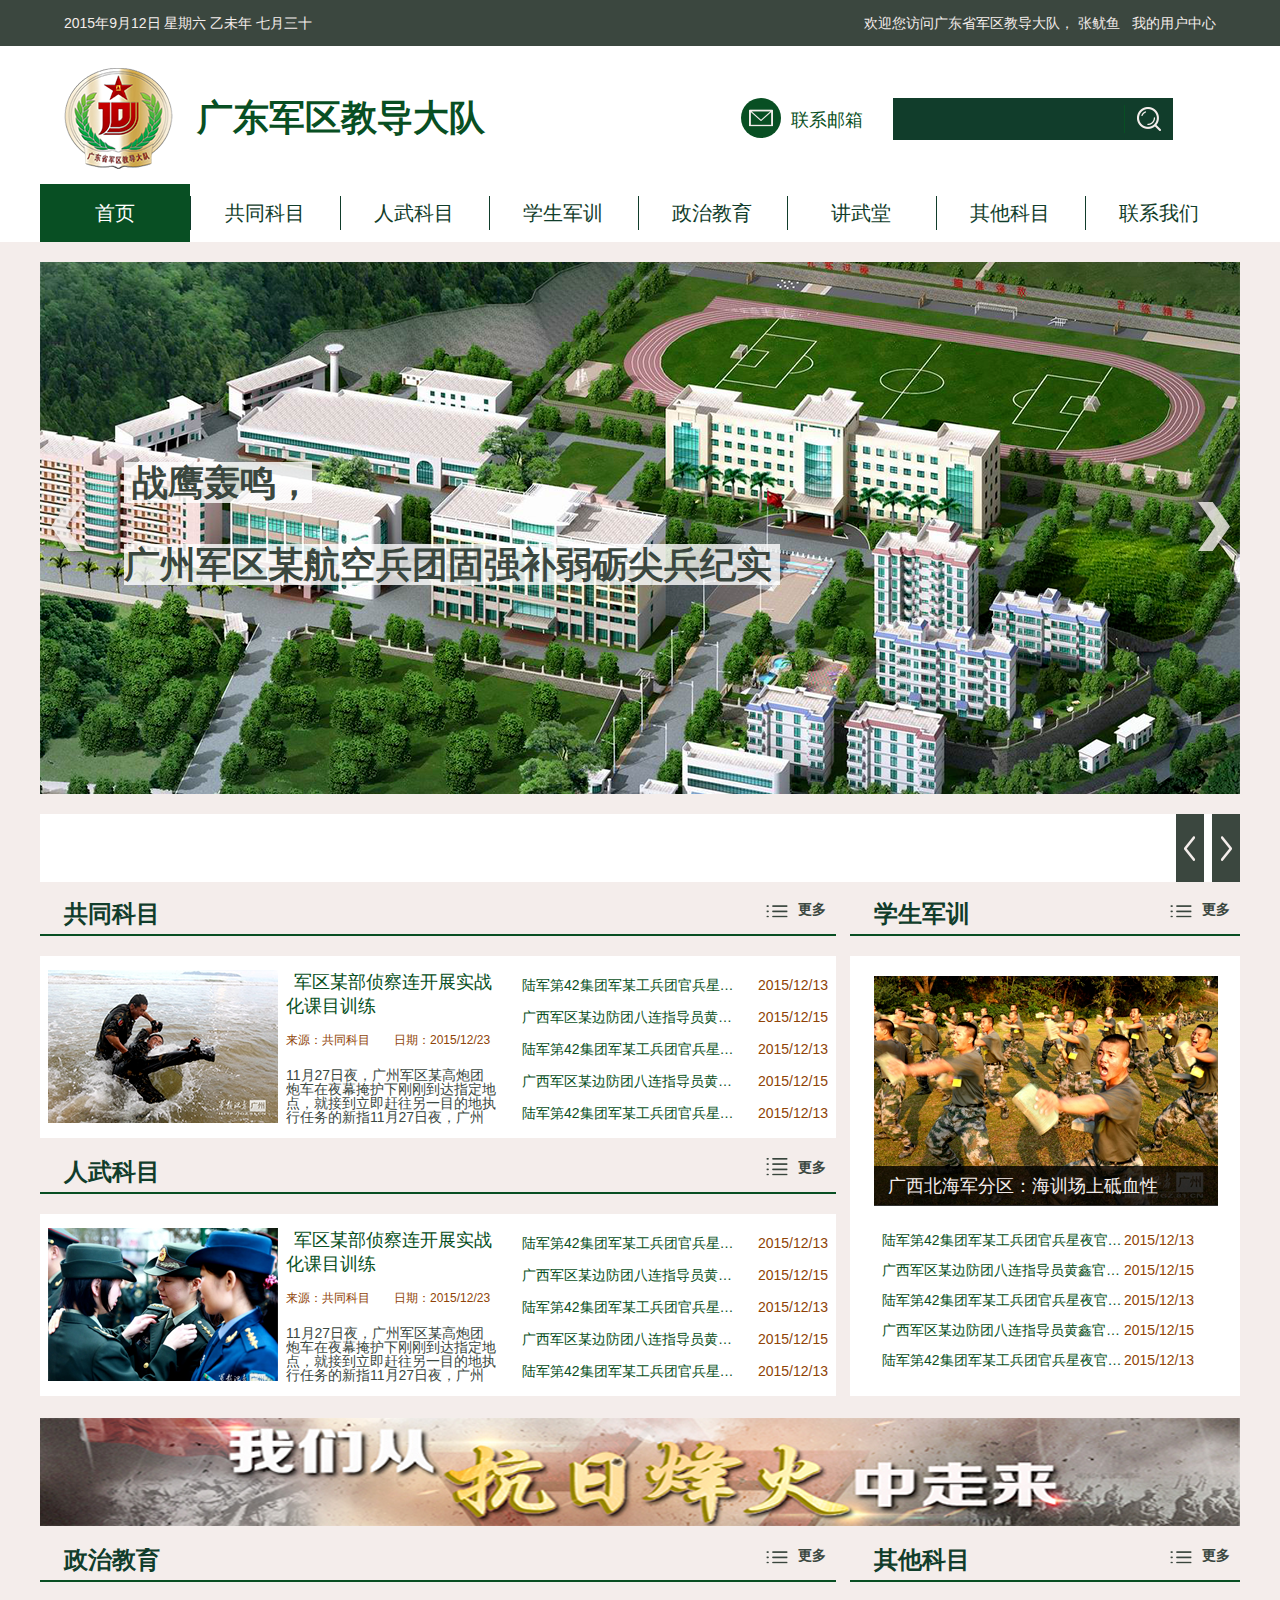
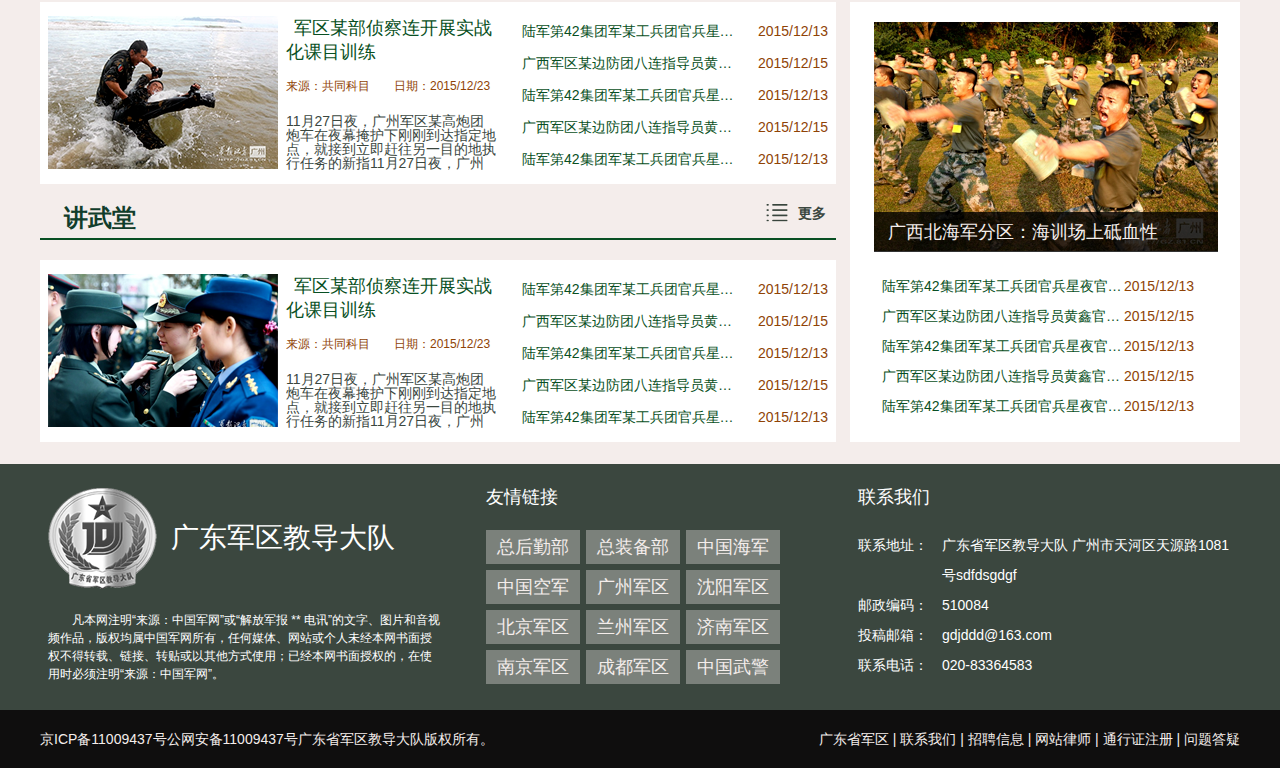
==== index.html @ 154473ea "register页面 unfinished" ====
<!DOCTYPE html>
<html>
<head>
  <meta charset="utf-8">
  <meta http-equiv="X-UA-Compatible" content="IE=edge">
  <title>广东军区教导大队</title>
  <link rel="stylesheet" href="css/css/mian.css">
</head>

<body>
<div class="container">
<div class="header">
  <div class="topnav">
    <div class="mian">
      <div class="ml24 l-left">
        <p>2015年9月12日 星期六 乙未年 七月三十</p>
      </div>
      <div class="mr24 l-right">
        <span>欢迎您访问广东省军区教导大队，</span>
        <span class="mr8">张鱿鱼</span>
        <span><a href="">我的用户中心</a></span>
      </div>
    </div>
  </div>
  <div class="top-head">
    <div class="mian">
      <div class="logo">
        <img class="l-left" src="word/head-logo.png" alt="">
        <span class="l-left">广东军区教导大队</span>
      </div>
      <div class="c-mail l-left"><a href=""><i></i><span>联系邮箱</span></a></div>
      <div class="search l-left">
        <input type="text">
        <a href="">搜索</a>
    </div>
    </div>
  </div>
  <div class="nav">
    <ul class="mian">
      <li class="active"><a href="index.html"><span>首页</span></a></li>
      <li><a href="column.html"><span>共同科目</span></a></li>
      <li><a href="column.html"><span>人武科目</span></a></li>
      <li><a href="column.html"><span>学生军训</span></a></li>
      <li><a href="column.html"><span>政治教育</span></a></li>
      <li><a href="column.html"><span>讲武堂</span></a></li>
      <li><a href="column.html"><span>其他科目</span></a></li>
      <li><a href="column.html"><span style="border: none;">联系我们</span></a></li>
    </ul>
  </div>
</div>
<div class="mian l-float">
  <div class="l-banner-box mt20">
    <div class="section-focus-pic" id="section-focus-pic">
      <div class="pages" data-scro="list">
        <ul>
          <li class="item" style="left:0px;">
            <a href="#" target="_blank">
              <img src="word/banner-lg.png" alt="" width="1200" height="532">
            </a>
            <div class="item-tit">
              <span>战鹰轰鸣，</br>
              广州军区某航空兵团固强补弱砺尖兵纪实</span>
            </div>
          </li>
          <li class="item">
            <a href="#" target="_blank">
              <img src="word/banner-lg.png" alt="" width="1200" height="532">
            </a>
            <div class="item-tit">
              <span>战鹰轰鸣，</br>
              广州军区某航空兵团固强补弱砺尖兵纪实</span>
            </div>
          </li>
          <li class="item">
            <a href="#" target="_blank">
              <img src="word/banner-lg.png" alt="" width="1200" height="532">
            </a>
            <div class="item-tit">
              <span>战鹰轰鸣，</br>
              广州军区某航空兵团固强补弱砺尖兵纪实</span>
            </div>
          </li>
          <li class="item">
            <a href="#" target="_blank">
              <img src="word/banner-lg.png" alt="" width="1200" height="532">
            </a>
            <div class="item-tit">
              <span>战鹰轰鸣，</br>
              广州军区某航空兵团固强补弱砺尖兵纪实</span>
            </div>
          </li>
          <li class="item">
            <a href="#" target="_blank">
              <img src="word/banner-lg.png" alt="" width="1200" height="532">
            </a>
            <div class="item-tit">
              <span>战鹰轰鸣，</br>
              广州军区某航空兵团固强补弱砺尖兵纪实</span>
            </div>
          </li>
        </ul>
      </div>
      <div class="controler" data-scro="controler">
        <b class="down">1</b><b>2</b><b>3</b><b>4</b><b>5</b>
      </div>
      <div class="controler2" data-scro="controler2">
        <a href="javascript:;" class="prev"><i></i></a>
        <a href="javascripr:;" class="next"><i></i></a>
      </div>
    </div>
  </div>
  <div class="mian l-float">
    <div class="l-notice">
      <div class="BreakingNewsController easing" id="breakingnews2">
      <div class="bn-title"></div>
        <ul id="abc">
          <li><a href="info.html">无人机现身消灭巡查盲区 成功抓捕“可疑人员”</a><span>2015-12-23</span></li>
          <li><a href="info.html">无人机现身消灭巡查盲区 成功抓捕“可疑人员”</a><span>2015-12-23</span></li>
          <li><a href="info.html">无人机现身消灭巡查盲区 成功抓捕“可疑人员”</a><span>2015-12-23</span></li>
          <li><a href="info.html">无人机现身消灭巡查盲区 成功抓捕“可疑人员”</a><span>2015-12-23</span></li>
          <li><a href="info.html">无人机现身消灭巡查盲区 成功抓捕“可疑人员”</a><span>2015-12-23</span></li>
          <li><a href="info.html">无人机现身消灭巡查盲区 成功抓捕“可疑人员”</a><span>2015-12-23</span></li>
          <li><a href="info.html">无人机现身消灭巡查盲区 成功抓捕“可疑人员”</a><span>2015-12-23</span></li>
          <li><a href="info.html">无人机现身消灭巡查盲区 成功抓捕“可疑人员”</a><span>2015-12-23</span></li>
          <li><a href="info.html">无人机现身消灭巡查盲区 成功抓捕“可疑人员”</a><span>2015-12-23</span></li>
        </ul>
        <div class="bn-arrows">
          <span class="bn-arrows-left"></span>
          <span class="bn-arrows-right"></span>
        </div>  
      </div>
    </div>
    <div class="l-column">
      <div class="column-li-l">
        <div class="column-tit">
          <span class="list-tit">共同科目</span>
          <a href="" class="btn-more">更多</a>
        </div>
        <div class="l-list-item1">
          <div class="l-item-l">
            <div class="item-pic l-left">
              <img src="word/pic1.png" alt="">
            </div>
            <div class="item-info l-left">
              <div class="info-tit">
                <a href="info.html">军区某部侦察连开展实战化课目训练</a>
              </div>
              <div class="info-source">
                <span class="l-left mr24">来源：共同科目</span>
                <span class="l-right">日期：2015/12/23</span>
              </div>
              <div class="info-detail">
                <p>11月27日夜，广州军区某高炮团炮车在夜幕掩护下刚刚到达指定地点，就接到立即赶往另一目的地执行任务的新指11月27日夜，广州军区某高炮团炮车在夜幕掩护下刚刚到达指定地点，就接到立即赶往另一目的地执行任务的新指…</p>
              </div>
            </div>
          </div>
          <div class="l-item-r">
            <ul>
              <li><a href="info.html">陆军第42集团军某工兵团官兵星夜官兵星夜</a><span>2015/12/13</span></li>
              <li><a href="info.html">广西军区某边防团八连指导员黄鑫官兵星夜</a><span>2015/12/15</span></li>
              <li><a href="info.html">陆军第42集团军某工兵团官兵星夜官兵星夜</a><span>2015/12/13</span></li>
              <li><a href="info.html">广西军区某边防团八连指导员黄鑫官兵星夜</a><span>2015/12/15</span></li>
              <li><a href="info.html">陆军第42集团军某工兵团官兵星夜官兵星夜</a><span>2015/12/13</span></li>
            </ul>
          </div>
        </div>
        <div class="column-tit">
          <span class="list-tit">人武科目</span>
          <a href="" class="btn-more">更多</a>
        </div>
        <div class="l-list-item1">
          <div class="l-item-l">
            <div class="item-pic l-left">
              <img src="word/pic2.png" alt="">
            </div>
            <div class="item-info l-left">
              <div class="info-tit">
                <a href="info.html">军区某部侦察连开展实战化课目训练</a>
              </div>
              <div class="info-source">
                <span class="l-left mr24">来源：共同科目</span>
                <span class="l-right">日期：2015/12/23</span>
              </div>
              <div class="info-detail">
                <p>11月27日夜，广州军区某高炮团炮车在夜幕掩护下刚刚到达指定地点，就接到立即赶往另一目的地执行任务的新指11月27日夜，广州军区某高炮团炮车在夜幕掩护下刚刚到达指定地点，就接到立即赶往另一目的地执行任务的新指…</p>
              </div>
            </div>
          </div>
          <div class="l-item-r">
            <ul>
              <li><a href="info.html">陆军第42集团军某工兵团官兵星夜官兵星夜</a><span>2015/12/13</span></li>
              <li><a href="info.html">广西军区某边防团八连指导员黄鑫官兵星夜</a><span>2015/12/15</span></li>
              <li><a href="info.html">陆军第42集团军某工兵团官兵星夜官兵星夜</a><span>2015/12/13</span></li>
              <li><a href="info.html">广西军区某边防团八连指导员黄鑫官兵星夜</a><span>2015/12/15</span></li>
              <li><a href="info.html">陆军第42集团军某工兵团官兵星夜官兵星夜</a><span>2015/12/13</span></li>
            </ul>
          </div>
        </div>
      </div>
      <div class="column-li-r">
        <div class="column-tit">
          <span class="list-tit">学生军训</span>
          <a href="" class="btn-more">更多</a>
        </div>
        <div class="l-list-item2">
          <div class="item-pic2">
            <img src="word/pic4.png" alt="">
          </div>
          <div class="item-lay-tit">
            <a href="info.html">广西北海军分区：海训场上砥血性</a>
          </div>
          <div class="l-item-b">
            <ul>
              <li><a href="info.html">陆军第42集团军某工兵团官兵星夜官兵星夜</a><span>2015/12/13</span></li>
              <li><a href="info.html">广西军区某边防团八连指导员黄鑫官兵星夜</a><span>2015/12/15</span></li>
              <li><a href="info.html">陆军第42集团军某工兵团官兵星夜官兵星夜</a><span>2015/12/13</span></li>
              <li><a href="info.html">广西军区某边防团八连指导员黄鑫官兵星夜</a><span>2015/12/15</span></li>
              <li><a href="info.html">陆军第42集团军某工兵团官兵星夜官兵星夜</a><span>2015/12/13</span></li>
            </ul>
          </div>
        </div>
      </div>
    </div>
    <div class="l-banner-md">
      <img src="word/banner-md.png" alt="">
    </div>
    <div class="l-column">
      <div class="column-li-l">
        <div class="column-tit">
          <span class="list-tit">政治教育</span>
          <a href="" class="btn-more">更多</a>
        </div>
        <div class="l-list-item1">
          <div class="l-item-l">
            <div class="item-pic l-left">
              <img src="word/pic1.png" alt="">
            </div>
            <div class="item-info l-left">
              <div class="info-tit">
                <a href="info.html">军区某部侦察连开展实战化课目训练</a>
              </div>
              <div class="info-source">
                <span class="l-left mr24">来源：共同科目</span>
                <span class="l-right">日期：2015/12/23</span>
              </div>
              <div class="info-detail">
                <p>11月27日夜，广州军区某高炮团炮车在夜幕掩护下刚刚到达指定地点，就接到立即赶往另一目的地执行任务的新指11月27日夜，广州军区某高炮团炮车在夜幕掩护下刚刚到达指定地点，就接到立即赶往另一目的地执行任务的新指…</p>
              </div>
            </div>
          </div>
          <div class="l-item-r">
            <ul>
              <li><a href="info.html">陆军第42集团军某工兵团官兵星夜官兵星夜</a><span>2015/12/13</span></li>
              <li><a href="info.html">广西军区某边防团八连指导员黄鑫官兵星夜</a><span>2015/12/15</span></li>
              <li><a href="info.html">陆军第42集团军某工兵团官兵星夜官兵星夜</a><span>2015/12/13</span></li>
              <li><a href="info.html">广西军区某边防团八连指导员黄鑫官兵星夜</a><span>2015/12/15</span></li>
              <li><a href="info.html">陆军第42集团军某工兵团官兵星夜官兵星夜</a><span>2015/12/13</span></li>
            </ul>
          </div>
        </div>
        <div class="column-tit">
          <span class="list-tit">讲武堂</span>
          <a href="" class="btn-more">更多</a>
        </div>
        <div class="l-list-item1">
          <div class="l-item-l">
            <div class="item-pic l-left">
              <img src="word/pic2.png" alt="">
            </div>
            <div class="item-info l-left">
              <div class="info-tit">
                <a href="info.html">军区某部侦察连开展实战化课目训练</a>
              </div>
              <div class="info-source">
                <span class="l-left mr24">来源：共同科目</span>
                <span class="l-right">日期：2015/12/23</span>
              </div>
              <div class="info-detail">
                <p>11月27日夜，广州军区某高炮团炮车在夜幕掩护下刚刚到达指定地点，就接到立即赶往另一目的地执行任务的新指11月27日夜，广州军区某高炮团炮车在夜幕掩护下刚刚到达指定地点，就接到立即赶往另一目的地执行任务的新指…</p>
              </div>
            </div>
          </div>
          <div class="l-item-r">
            <ul>
              <li><a href="info.html">陆军第42集团军某工兵团官兵星夜官兵星夜</a><span>2015/12/13</span></li>
              <li><a href="info.html">广西军区某边防团八连指导员黄鑫官兵星夜</a><span>2015/12/15</span></li>
              <li><a href="info.html">陆军第42集团军某工兵团官兵星夜官兵星夜</a><span>2015/12/13</span></li>
              <li><a href="info.html">广西军区某边防团八连指导员黄鑫官兵星夜</a><span>2015/12/15</span></li>
              <li><a href="info.html">陆军第42集团军某工兵团官兵星夜官兵星夜</a><span>2015/12/13</span></li>
            </ul>
          </div>
        </div>
      </div>
      <div class="column-li-r">
        <div class="column-tit">
          <span class="list-tit">其他科目</span>
          <a href="" class="btn-more">更多</a>
        </div>
        <div class="l-list-item2">
          <div class="item-pic2">
            <img src="word/pic4.png" alt="">
          </div>
          <div class="item-lay-tit">
            <a href="info.html">广西北海军分区：海训场上砥血性</a>
          </div>
          <div class="l-item-b">
            <ul>
              <li><a href="info.html">陆军第42集团军某工兵团官兵星夜官兵星夜</a><span>2015/12/13</span></li>
              <li><a href="info.html">广西军区某边防团八连指导员黄鑫官兵星夜</a><span>2015/12/15</span></li>
              <li><a href="info.html">陆军第42集团军某工兵团官兵星夜官兵星夜</a><span>2015/12/13</span></li>
              <li><a href="info.html">广西军区某边防团八连指导员黄鑫官兵星夜</a><span>2015/12/15</span></li>
              <li><a href="info.html">陆军第42集团军某工兵团官兵星夜官兵星夜</a><span>2015/12/13</span></li>
            </ul>
          </div>
        </div>
      </div>
    </div>
  </div>
</div>
<div class="footer">
  <div class="mian l-float footer-section">
    <div class="intro l-left">
      <div class="footer-logo">
        <img class="l-left" src="word/bottom-logo.png" alt="">
        <span class="l-left">广东军区教导大队</span>
      </div>
      <div class="footer-detail">
        <p>凡本网注明“来源：中国军网”或“解放军报 ** 电讯”的文字、图片和音视频作品，版权均属中国军网所有，任何媒体、网站或个人未经本网书面授权不得转载、链接、转贴或以其他方式使用；已经本网书面授权的，在使用时必须注明“来源：中国军网”。
        </p>
      </div>
    </div>
    <div class="foot-link l-left">
      <div class="foot-tit">友情链接</div>
      <div class="link-section">
        <ul>
          <li><a href="">总后勤部</a></li>
          <li><a href="">总装备部</a></li>
          <li><a href="">中国海军</a></li>
          <li><a href="">中国空军</a></li>
          <li><a href="">广州军区</a></li>
          <li><a href="">沈阳军区</a></li>
          <li><a href="">北京军区</a></li>
          <li><a href="">兰州军区</a></li>
          <li><a href="">济南军区</a></li>
          <li><a href="">南京军区</a></li>
          <li><a href="">成都军区</a></li>
          <li><a href="">中国武警</a></li>
        </ul>
      </div>
    </div>
    <div class="contact">
      <div class="foot-tit">联系我们</div>
      <div class="contact-us">
        <ul>
          <li><span class="mr14">联系地址：</span><span class="w304">广东省军区教导大队 广州市天河区天源路1081号sdfdsgdgf</span>
          </li>
          <li><span class="mr14">邮政编码：</span><span class="w304">510084</span>
          </li>
          <li><span class="mr14">投稿邮箱：</span><span class="w304">gdjddd@163.com</span>
          </li>
          <li><span class="mr14">联系电话：</span><span class="w304">020-83364583</span>
          </li>
        </ul>
      </div>
    </div>
  </div>
</div>
<div class="copyright">
  <div class="mian l-float">
    <div class="l-left">京ICP备11009437号公网安备11009437号广东省军区教导大队版权所有。</div>
    <div class="l-right">
        <span><a href="">广东省军区</a></span>
        <span>|</span>
        <span><a href="">联系我们</a></span>
        <span>|</span>
        <span><a href="">招聘信息</a></span>
        <span>|</span>
        <span><a href="">网站律师</a></span>
        <span>|</span>
        <span><a href="">通行证注册</a></span>
        <span>|</span>
        <span><a href="">问题答疑</a></span>
    </div>
  </div>
</div>
</div>

<script src="js/jquery-1.9.1.min.js" type="text/javascript" charset="utf-8"></script>
<script src="js/mian.js" type="text/javascript" charset="utf-8"></script>
<script src="js/banner.js" type="text/javascript" charset="utf-8"></script>
<script type="text/javascript" src="js/jquery-1.8.3.min.js"></script>
<script type="text/javascript" src="js/BreakingNews.js"></script>
<script type="text/javascript">
  $('#breakingnews2').BreakingNews({
    title: '即时公告',
    titlebgcolor: '#084f23',
    linkhovercolor: '#3b473f',
    timer: 4000,
    effect: 'slide' 
  });
</script>
</body>
</html>
---- css/css/mian.css ----
/*! normalize-opentype v0.1.2 | MIT License | kennethormandy.com/journal/normalize-opentype-css */
/**
     * 1. Turn on kerning, standard ligatures, and proportional, oldstyle numerals
     *    Turn off all other ligatures, tabular, lining numerals, and alternates
     */
html,
body {
  font-feature-settings: "kern" 1, "liga" 1, "pnum" 1, "tnum" 0, "onum" 1, "lnum" 0, "dlig" 0;
  /* 1. */
}
/* Headings
    ========================================================================== */
/**
     * 1. Turn on discretionary ligatures for larger headings
     */
h1,
h2,
h3 {
  font-feature-settings: "kern" 1, "liga" 1, "pnum" 1, "tnum" 0, "onum" 1, "lnum" 0, "dlig" 1;
  /* 1. */
}
/* Text-level semantics
    ========================================================================== */
/**
     * 1. Change all letters to uppercase
     * 2. Turn on small caps for upper and lowercase letters
     */
abbr {
  text-transform: uppercase;
  /* 1 */
  font-feature-settings: "kern" 1, "liga" 1, "pnum" 1, "tnum" 0, "onum" 1, "lnum" 0, "smcp" 1, "c2sc" 1;
  /* 2 */
}
/*
     * TODO: Turn on diagonal fractions where appropriate
     */
time {
  font-feature-settings: "kern" 1, "liga" 1, "pnum" 1, "tnum" 0, "onum" 1, "lnum" 0;
}
/*
     * 1. Turn off kerning and ligatures,
     *    Turn on lining, tabular numerals, slashed zero
     */
pre,
kbd,
samp,
code {
  font-feature-settings: "kern" 0, "liga" 0, "dlig" 0, "pnum" 0, "tnum" 1, "onum" 0, "lnum" 1, "zero" 1;
  /* 1. */
}
/**
     * 1. Turn on proper supercript numerals
     */
sup {
  font-feature-settings: "kern" 1, "liga" 1, "pnum" 1, "tnum" 0, "onum" 1, "lnum" 0, "dlig" 0, "sups" 1;
  /* 1. */
}
/**
     * 1. Turn on proper subscript numerals
     */
sub {
  font-feature-settings: "kern" 1, "liga" 1, "pnum" 1, "tnum" 0, "onum" 1, "lnum" 0, "dlig" 0, "subs" 1;
  /* 1. */
}
/* Tables
    ========================================================================== */
/**
     * 1. Turns on tabular, lining numerals and slashed zero
     *    Turns off kerning, as it could impact tabular numerals
     */
table {
  font-feature-settings: "kern" 0, "liga" 1, "pnum" 0, "tnum" 1, "onum" 0, "lnum" 1, "zero" 1;
  /* 1. */
}
/**
     * 1. Revert to defaults for table headings
     */
table thead,
table tfoot {
  font-feature-settings: "kern" 1, "liga" 1, "pnum" 1, "tnum" 0, "onum" 1, "lnum" 0, "dlig" 0;
  /* 2. */
}
/* Forms
    ========================================================================== */
/**
     * 1. Turns on lining, proportional numerals without clarified zeroes
     * TODO: Additional input modes https://developer.mozilla.org/en/docs/Web/HTML/Element/Input#attr-inputmode
     */
input[type="color"],
input[type="date"],
input[type="datetime"],
input[type="datetime-local"],
input[type="number"],
input[type="range"],
input[type="tel"],
input[type="week"] {
  font-feature-settings: "kern" 0, "liga" 1, "pnum" 1, "tnum" 0, "onum" 0, "lnum" 1, "zero" 0;
  /* 1. */
}
html,
body,
div,
span,
applet,
object,
iframe,
h1,
h2,
h3,
h4,
h5,
h6,
p,
blockquote,
pre,
a,
abbr,
acronym,
address,
big,
cite,
code,
del,
dfn,
em,
img,
ins,
kbd,
q,
s,
samp,
small,
strike,
strong,
sub,
sup,
tt,
var,
dl,
dt,
dd,
ol,
ul,
li,
fieldset,
form,
label,
legend,
table,
caption,
tbody,
tfoot,
thead,
tr,
th,
td {
  padding: 0;
  margin: 0;
  border: 0;
  outline: 0;
  font-weight: inherit;
  font-style: inherit;
  font-family: inherit;
  font-size: 100%;
  vertical-align: baseline;
}
body {
  line-height: 1;
}
ol,
ul {
  list-style: none;
}
table {
  border-collapse: separate;
  border-spacing: 0;
  vertical-align: middle;
}
caption,
th,
td {
  text-align: left;
  font-weight: normal;
  vertical-align: middle;
}
a img {
  border: none;
}
article,
aside,
details,
figcaption,
figure,
footer,
header,
hgroup,
menu,
nav,
section,
summary,
main {
  display: block;
  padding: 0;
  margin: 0;
  border: 0;
  outline: 0;
  font-weight: inherit;
  font-style: inherit;
  font-family: inherit;
  font-size: 100%;
  vertical-align: baseline;
}
audio,
canvas,
video {
  display: inline-block;
  *display: inline;
  *zoom: 1;
}
audio:not([controls]),
[hidden] {
  display: none;
}
article,
aside,
details,
figcaption,
figure,
footer,
header,
hgroup,
menu,
nav,
section,
summary,
main {
  display: block;
  padding: 0;
  margin: 0;
  border: 0;
  outline: 0;
  font-weight: inherit;
  font-style: inherit;
  font-family: inherit;
  font-size: 100%;
  vertical-align: baseline;
}
audio,
canvas,
video {
  display: inline-block;
  *display: inline;
  *zoom: 1;
}
audio:not([controls]),
[hidden] {
  display: none;
}
body {
  font-family: "ff-tisa-web-pro-1", "ff-tisa-web-pro-2", "Lucida Grande", "Hiragino Sans GB", "Hiragino Sans GB W3", "Microsoft YaHei", "wenquanyi micro hei", sans-serif;
  color: #3b473f;
  font-size: 14px;
  background: #f4edeb;
}
a {
  color: #113d2b;
  text-decoration: none;
}
table {
  border-collapse: separate;
  border-spacing: 0;
  vertical-align: middle;
}
td,
th {
  text-align: left;
  font-weight: normal;
  vertical-align: middle;
}
ul,
ol,
li {
  list-style: none;
}
textarea::-webkit-input-placeholder {
  color: #add8e6;
}
textarea:-moz-placeholder {
  color: #add8e6;
}
textarea::-moz-placeholder {
  color: #add8e6;
}
textarea:-ms-input-placeholder {
  color: #add8e6;
}
.l-left {
  float: left;
}
.l-right {
  float: right;
}
.l-float {
  *zoom: 1;
}
.l-float:before,
.l-float:after {
  display: table;
  content: "";
}
.l-float:after {
  clear: both;
}
.mb {
  margin-bottom: 8px;
}
.mb10 {
  margin-bottom: 10px;
}
.mb20 {
  margin-bottom: 20px;
}
.mt20 {
  margin-top: 20px;
}
.mt40 {
  margin-top: 40px;
}
.mt8 {
  margin-top: 8px;
}
.mt16 {
  margin-top: 16px;
}
.ml24 {
  margin-left: 24px;
}
.mr8 {
  margin-right: 8px;
}
.mr14 {
  margin-right: 14px;
}
.mr24 {
  margin-right: 24px;
}
.nav {
  background: #fff;
  color: #084f23;
  font-size: 20px;
  text-align: center;
  height: 58px;
  line-height: 58px;
}
.container {
  width: 100%;
  margin-right: auto;
  margin-left: auto;
}
.mian {
  width: 1200px;
  margin-right: auto;
  margin-left: auto;
}
.font-y {
  font-family: "Microsoft YaHei" Arial, sans-serif;
}
.font-s {
  font-family: "SimSun" Arial, sans-serif;
}
.fontc-bai {
  color: #ffffff;
}
.fontc-hei {
  color: #373737;
}
.fontc-hui {
  color: #818181;
}
.fontc-lv {
  color: #084f23;
}
.fontc-orange {
  color: #8f4306;
}
.fontc0 {
  color: #000 !important;
}
.fontz36 {
  font-size: 36px;
}
.fontz30 {
  font-size: 30px;
}
.fontz28 {
  font-size: 28px;
}
.fontz24 {
  font-size: 24px;
}
.fontz18 {
  font-size: 18px;
}
.fontz16 {
  font-size: 16px;
}
.fontz14 {
  font-size: 14px;
}
.fontz12 {
  font-size: 12px;
}
.fwb {
  font-weight: bold;
}
.textc {
  text-align: center;
}
.textl {
  text-align: left;
}
.textr {
  text-align: right;
}
.header {
  width: 100%;
  height: auto;
  background: #fff;
}
.topnav {
  background: #3b473f;
  color: #f4edeb;
  height: 46px;
  line-height: 46px;
}
.topnav a {
  color: #f4edeb;
}
.topnav a:hover {
  text-decoration: underline;
}
.top-head {
  height: 138px;
  width: auto;
  overflow: hidden;
}
.top-head .logo {
  margin-top: 22px;
  margin-left: 24px;
}
.top-head .logo span {
  font-size: 36px;
  color: #084f23;
  line-height: 100px;
  font-weight: bold;
  margin-left: 24px;
}
.top-head .c-mail a {
  font-size: 18px;
  color: #084f23;
  display: block;
  height: 40px;
  width: 126px;
  line-height: 40px;
  margin-left: 256px;
  margin-top: 30px;
}
.top-head .c-mail a i {
  width: 40px;
  height: 40px;
  display: inline-block;
  background: #084f23 url(../../images/icon-email.png ) center center no-repeat;
  border-radius: 40px;
}
.top-head .c-mail a span {
  display: inline-block;
  position: relative;
  top: -12px;
  margin-left: 10px;
}
.top-head .c-mail a:hover i {
  background: #0b7333 url(../../images/icon-email.png ) center center no-repeat;
  transition: 0.2s ease-out;
  cursor: pointer;
  white-space: nowrap;
}
.top-head .search {
  width: 280px;
  height: 42px;
  line-height: 42px;
  background: #113d2b;
  margin-top: 30px;
  margin-left: 26px;
}
.top-head .search input {
  border: none;
  background: none;
  height: 39px;
  width: 220px;
  padding-left: 8px;
  color: #fff;
}
.top-head .search a {
  width: 48px;
  height: 28px;
  margin-top: 7px;
  display: inline-block;
  background: url(../../images/icon-search.png) center center no-repeat;
  float: right;
  border-left: 1px solid #084f23;
  text-indent: -9999px;
  cursor: pointer;
}
.nav li {
  float: left;
  display: block;
  width: 149px;
  height: 58px;
}
.nav li span {
  display: inline-block;
  margin-top: 12px;
  height: 34px;
  width: 150px;
  line-height: 34px;
  border-right: 1px solid #113d2b;
}
.nav a:hover {
  display: block;
  height: 58px;
  width: 150px;
  line-height: 58px;
  background: #084f23;
  border-right: none !important;
  transition: 0.2s ease-out;
  cursor: pointer;
  white-space: nowrap;
  color: #fff;
}
.nav .active {
  width: 150px;
  line-height: 58px;
  background: #084f23 !important;
}
.nav .active a {
  color: #fff !important;
}
.l-banner-box {
  width: 1200px;
  height: 532px;
  display: block;
  overflow: hidden;
}
.section-focus-pic {
  position: relative;
  overflow: hidden;
  width: 1200px;
  height: 532px;
  margin: 0 auto 20px auto;
}
.section-focus-pic ul li {
  position: absolute;
  top: 0;
  left: 1200px;
  width: 1200px;
  height: 532px;
}
.section-focus-pic .pages {
  width: 1200px;
  height: 532px;
}
.section-focus-pic .controler {
  position: absolute;
  right: 426px;
  bottom: 26px;
}
.section-focus-pic .controler b {
  display: block;
  float: left;
  overflow: hidden;
  width: 58px;
  height: 12px;
  margin: 0 0 0 14px;
  cursor: pointer;
  text-indent: -9999px;
  background: url(../../images/btn-banner-nor.png) center center no-repeat;
}
.section-focus-pic .controler b.down {
  background: url(../../images/btn-banner-hov.png) center center no-repeat;
}
.section-focus-pic .controler2 a {
  position: absolute;
  top: 50%;
  display: block;
  width: 42px;
  height: 92px;
  margin-top: -46px;
}
.section-focus-pic .controler2 a i {
  display: block;
  width: 42px;
  height: 92px;
  cursor: pointer;
}
.section-focus-pic .controler2 .prev {
  left: 5px;
}
.section-focus-pic .controler2 .prev i {
  background: url(../../images/btn-prev.png) center center no-repeat;
  opacity: 0.8;
  filter: alpha(opacity=80);
}
.section-focus-pic .controler2 .prev:hover i {
  opacity: 1;
  filter: alpha(opacity=100);
}
.section-focus-pic .controler2 .next {
  right: 5px;
}
.section-focus-pic .controler2 .next i {
  background: url(../../images/btn-next.png) center center no-repeat;
  opacity: 0.8;
  filter: alpha(opacity=80);
}
.section-focus-pic .controler2 .next:hover i {
  opacity: 1;
  filter: alpha(opacity=100);
}
.section-focus-pic .item-tit {
  position: absolute;
  top: 180px;
  left: 84px;
  font-size: 36px;
  font-weight: bold;
  width: auto;
  height: 82px;
  line-height: 82px;
  color: #3b473f;
}
.section-focus-pic .item-tit span {
  background: rgba(255, 255, 255, 0.8);
  margin-top: 6px;
  padding: 0 8px;
}
.l-banner-md {
  width: 100%;
  height: auto;
  display: block;
  margin-bottom: 20px;
}
.l-notice {
  height: 68px;
  background: #fff;
  display: block;
  margin: 20px 0;
  line-height: 68px;
}
.BreakingNewsController {
  width: 100%;
  overflow: hidden;
  background: #FFF;
  height: auto;
  position: relative;
}
.BreakingNewsController .bn-title {
  display: inline-block;
  float: left;
  width: 200px;
  height: 68px;
  text-align: center;
  font-size: 30px;
  font-weight: bold;
  color: #fff;
}
.BreakingNewsController ul {
  padding: 0;
  margin: 0;
  display: block;
  list-style: none;
  position: absolute;
  left: 236px;
}
.BreakingNewsController ul li {
  list-style: none;
  width: 876px;
  height: 68px;
  line-height: 68px;
  display: none;
  overflow: hidden;
}
.BreakingNewsController ul li a {
  text-decoration: none;
  display: inline-block;
  overflow: hidden;
  padding: 0;
  font-size: 24px;
  color: #8f4306;
}
.BreakingNewsController ul li span {
  float: right;
}
.BreakingNewsController .bn-arrows {
  display: inline-block;
  float: right;
  width: 64px;
  position: absolute;
  right: 0;
  top: 0;
  bottom: 0;
}
.BreakingNewsController .bn-arrows span {
  display: block;
  width: 28px;
  position: absolute;
  top: 0;
  bottom: 0;
  cursor: pointer;
  opacity: 1;
}
.BreakingNewsController .bn-arrows span:hover {
  opacity: 0.6;
}
.BreakingNewsController .bn-arrows-left {
  left: 0;
  background: url(../../images/icon-arrow-prev.png) top center no-repeat;
}
.BreakingNewsController .bn-arrows-right {
  right: 0;
  background: url(../../images/icon-arrow-next.png) bottom center no-repeat;
}
.easing a,
.easing span {
  transition: .25s linear;
  -moz-transition: .25s linear;
  -webkit-transition: .25s linear;
}
.l-column {
  width: 100%;
  display: block;
  background: none;
  overflow: hidden;
}
.column-li-l {
  width: 796px;
  height: auto;
  float: left;
}
.column-li-r {
  width: 390px;
  height: auto;
  float: right;
}
.column-tit {
  position: relative;
  top: -20px;
  text-indent: 12px;
  display: inline-block;
  height: 52px;
  width: 100%;
  border-bottom: 2px solid #084f23;
}
.list-tit {
  position: relative;
  top: 20px;
  height: 42px;
  display: inline-block;
  font-size: 24px;
  color: #113d2b;
  font-weight: bold;
  background: url(../../images/icon-titdec.png) bottom center no-repeat;
}
.btn-more {
  float: right;
  display: inline-block;
  width: 70px;
  font-size: 14px;
  color: #3b473f;
  font-weight: bold;
  text-indent: 32px;
  line-height: 54px;
  background: url(../../images/icon-more.png) left center no-repeat;
}
.l-list-item1 {
  background: #fff;
  display: inline-block;
  width: 796px;
  margin-bottom: 20px;
}
.l-list-item1 .l-item-l {
  width: 458px;
  float: left;
  display: inline-block;
  margin-right: 16px;
}
.l-list-item1 .item-pic {
  display: inline-block;
  width: 230px;
  height: 154px;
  margin: 14px 8px;
}
.l-list-item1 .item-info {
  width: 212px;
  display: inline-block;
}
.l-list-item1 .item-info .info-tit {
  display: inline-block;
  margin-top: 14px;
  font-size: 18px;
  height: 24px;
  line-height: 24px;
  background: url(../../images/icon-point.png) left no-repeat;
  text-indent: 8px;
}
.l-list-item1 .item-info .info-tit a {
  color: #084f23;
}
.l-list-item1 .item-info .info-tit a:hover {
  text-decoration: underline;
}
.l-list-item1 .item-info .info-source {
  display: inline-block;
  color: #8f4306;
  font-size: 12px;
  margin: 20px 0;
}
.l-list-item1 .item-info .info-detail {
  display: inline-block;
  width: 212px;
  height: 56px;
  overflow: hidden;
  text-overflow: ellipsis;
  -o-text-overflow: ellipsis;
  white-space: auto;
}
.l-list-item1 .l-item-r {
  float: left;
}
.l-list-item1 .l-item-r ul {
  display: block;
  width: 322px;
  margin-top: 14px;
}
.l-list-item1 .l-item-r ul li {
  display: inline-block;
  height: 30px;
  width: 322px;
  line-height: 30px;
}
.l-list-item1 .l-item-r ul li a {
  width: 224px;
  display: inline-block;
  background: url(../../images/icon-point-s.png) left center no-repeat;
  text-indent: 8px;
  font-size: 14px;
  color: #084f23;
  overflow: hidden;
  text-overflow: ellipsis;
  -o-text-overflow: ellipsis;
  white-space: nowrap;
}
.l-list-item1 .l-item-r ul li a:hover {
  text-decoration: underline;
}
.l-list-item1 .l-item-r ul li span {
  float: right;
  margin-right: 8px;
  color: #8f4306;
}
.l-list-item2 {
  background: #fff;
  display: inline-block;
  width: 390px;
  margin-bottom: 20px;
}
.l-list-item2 .item-pic2 {
  display: inline-block;
  width: 344px;
  height: 230px;
  margin: 20px 24px;
}
.l-list-item2 .item-lay-tit {
  display: inline-block;
  height: 40px;
  width: 344px;
  position: relative;
  top: -60px;
  left: 24px;
  font-size: 18px;
  line-height: 40px;
  text-indent: 14px;
  background: rgba(0, 0, 0, 0.8);
}
.l-list-item2 .item-lay-tit a {
  color: #f4edeb;
}
.l-item-b ul {
  display: inline-block;
  width: 344px;
  margin: -40px 24px 20px 24px;
}
.l-item-b ul li {
  display: inline-block;
  height: 28px;
  line-height: 28px;
}
.l-item-b ul a {
  width: 250px;
  display: inline-block;
  background: url(../../images/icon-point-s.png) left center no-repeat;
  text-indent: 8px;
  font-size: 14px;
  color: #084f23;
  overflow: hidden;
  text-overflow: ellipsis;
  -o-text-overflow: ellipsis;
  white-space: nowrap;
}
.l-item-b ul a:hover {
  text-decoration: underline;
}
.l-item-b ul span {
  float: right;
  margin-right: 8px;
  color: #8f4306;
}
.footer {
  width: 100%;
  height: auto;
  display: block;
  background: #3b473f;
}
.footer-section {
  display: block;
  padding-bottom: 20px;
}
.footer-section .intro {
  display: inline-block;
  width: 392px;
  margin-top: 24px;
  margin-left: 8px;
}
.footer-section .intro .footer-logo {
  display: inline-block;
}
.footer-section .intro .footer-logo span {
  color: #fff;
  font-size: 28px;
  margin: 36px 14px;
}
.footer-section .intro .footer-detail {
  display: inline-block;
  font-size: 12px;
  color: #fff;
  text-indent: 24px;
  margin-top: 20px;
  line-height: 18px;
}
.footer-section .foot-tit {
  display: inline-block;
  color: #fff;
  font-size: 18px;
}
.footer-section .foot-link {
  display: inline-block;
  width: 300px;
  padding: 24px 44px 0 46px;
}
.footer-section .foot-link .link-section {
  margin-top: 24px;
}
.footer-section .foot-link .link-section ul li {
  display: inline-block;
  float: left;
  background: rgba(244, 237, 235, 0.35);
  margin: 0 6px 6px 0;
}
.footer-section .foot-link .link-section ul li a {
  width: 94px;
  height: 34px;
  display: inline-block;
  color: #f4edeb;
  text-align: center;
  font-size: 18px;
  line-height: 34px;
}
.footer-section .foot-link .link-section ul li :hover {
  background: rgba(59, 71, 63, 0.8);
  transition: 0.2s ease-out;
}
.footer-section .contact {
  display: inline-block;
  width: 374px;
  padding: 24px 8px 0 8px;
  margin-left: 20px;
}
.footer-section .contact-us {
  display: block;
  margin-top: 24px;
}
.footer-section .contact-us ul li {
  display: block;
  font-size: 14px;
  line-height: 30px;
  color: #fff;
}
.footer-section .contact-us ul li span {
  display: block;
  float: left;
}
.footer-section .contact-us ul li .w304 {
  width: 290px;
  display: inline-block;
}
.copyright {
  background: rgba(0, 0, 0, 0.94);
  height: 58px;
  display: block;
  line-height: 58px;
  font-size: 14px;
  color: #f4edeb;
}
.copyright span a {
  color: #f4edeb;
}
.sidebar {
  display: block;
  width: 322px;
  background: #113d2b;
  margin-bottom: 20px;
}
.sidebar .menu-tit {
  height: 50px;
  width: 322px;
  display: inline-block;
  border-bottom: 1px solid #084f23;
  background: url(../../images/icon-menu.png) 14px center no-repeat;
  text-indent: 56px;
  line-height: 50px;
  font-size: 24px;
  color: #fff;
}
/*left*/
.leftsidebar_box {
  display: block;
  height: 860px;
}
.leftsidebar_box dt {
  padding-right: 10px;
  color: #fff;
  text-indent: 40px;
  font-size: 18px;
  position: relative;
  line-height: 58px;
  cursor: pointer;
  border-bottom: 1px solid #084f23;
}
.leftsidebar_box dt img {
  position: absolute;
  right: 24px;
  top: 24px;
}
.leftsidebar_box dd {
  background: #113d2b;
  text-indent: 40px;
}
.leftsidebar_box dd a {
  display: block;
  width: 322px;
  color: #fff;
  line-height: 40px;
}
.leftsidebar_box dd a:hover {
  background: #084f23;
}
.leftsidebar_box dl dd:last-child {
  padding-bottom: 10px;
}
.l-col-content {
  display: inline-block;
  width: 878px;
  float: left;
  background: #fff;
  padding-top: 18px;
  margin-bottom: 20px;
  overflow: hidden;
}
.l-col-content .column-tit span {
  display: inline-block;
  margin-right: 8px;
  float: left;
  font-size: 20px;
  color: #113d2b;
  font-weight: bold;
}
.l-col-content .tit-next {
  display: inline-block;
  margin-top: 20px;
}
.l-col-content .tit-text {
  display: inline-block;
  margin-top: 18px;
}
.col-list {
  display: block;
  padding-bottom: 20px;
}
.col-list ul li {
  display: inline-block;
  padding: 0 8px 16px 8px;
  border-bottom: 1px solid #113d2b;
}
.col-list .col-list-pic {
  display: inline-block;
  width: 225px;
  height: 149px;
  float: left;
  overflow: hidden;
  margin-right: 16px;
}
.col-list .col-list-info {
  display: inline-block;
  width: 620px;
  float: left;
}
.col-list .col-list-info .col-list-tit {
  font-size: 18px;
  font-weight: bold;
  margin-bottom: 10px;
}
.col-list .col-list-info .col-list-tit a {
  color: #084f23;
}
.col-list .col-list-info .col-list-tit a:hover {
  text-decoration: underline;
}
.col-list .col-list-info .col-list-source {
  font-size: 14px;
  color: #8f4306;
  margin-bottom: 10px;
}
.col-list .col-list-info .col-list-source span {
  margin-right: 32px;
}
.col-list .col-list-info .col-list-info {
  font-size: 14px;
  color: #313131;
  line-height: 18px;
}
.btn-download a {
  width: 98px;
  height: 34px;
  display: inline-block;
  line-height: 34px;
  text-align: center;
  font-size: 14px;
  background: #084f23;
  color: #fff;
  margin-top: 10px;
}
.col-num-link {
  width: 100%;
  display: inline-block;
  text-align: center;
  height: 28px;
  line-height: 28px;
  font-size: 18px;
  color: #113d2b;
  margin-bottom: 16px;
  padding: 0 182px;
}
.col-num-link span {
  float: left;
  margin-left: 8px;
}
.col-num-link a {
  display: inline-block;
  background: #fff;
  color: #113d2b;
  border: 1px solid #113d2b;
}
.col-num-link a:hover {
  background: #113d2d;
  color: #fff;
  transition: 0.2s ease-out;
}
.col-num-link .active a {
  background: #113d2d !important;
  color: #fff !important;
}
.col-num-link .num-text a {
  width: 68px;
}
.col-num-link .num-text input {
  width: 68px;
  height: 26px;
  border: 1px solid #113d2b;
  float: left;
  font-size: 18px;
}
.col-num-link .num a {
  width: 28px;
}
.info {
  display: inline-block;
  padding: 16px 8px;
}
.info .page-tit {
  text-align: center;
  font-size: 24px;
  color: #084f23;
  font-weight: bold;
}
.info .page-source {
  font-size: 14px;
  text-align: center;
  color: #8f4306;
  margin-top: 18px;
}
.info .page-sum,
.info .page-info {
  margin-top: 18px;
  font-size: 18px;
  line-height: 30px;
}
.info .page-sum > p,
.info .page-info > p {
  text-indent: 36px;
}
.info .page-infotit {
  color: #084f23;
}
.info .page-img {
  margin: 14px auto;
  text-align: center;
}
.login-bg {
  width: 100%;
  margin-right: auto;
  margin-left: auto;
  overflow: visible;
  display: block;
  background: #113d2b url(../../images/login-bg.png) center center no-repeat;
}
.login-section {
  background: rgba(255, 255, 255, 0.8);
  display: block;
  margin: 80px auto;
  width: 420px;
  height: auto;
  box-shadow: 0 0 5px rgba(0, 0, 0, 0.2);
  -moz-box-shadow: 0 0 5px rgba(0, 0, 0, 0.2);
  overflow: hidden;
}
.login-section .login-tit {
  background: #3b473f url(../../images/icon-login.png) 34px center no-repeat;
  height: 58px;
  width: 100%;
  display: inline-block;
  font-size: 18px;
  color: #fff;
  line-height: 58px;
  text-indent: 78px;
}
.login-section .login-info {
  padding: 0 20px;
}
.login-section .login-info input {
  width: 380px;
  height: 48px;
  display: inline-block;
  background: none;
  border: none;
  border-bottom: 1px solid #113d2b;
  margin-top: 20px;
  line-height: 48px;
  font-size: 18px;
  text-indent: 48px;
}
.login-section .login-info .login-name {
  background: url(../../images/icon-name.png) 8px center no-repeat;
}
.login-section .login-info .login-key {
  background: url(../../images/icon-key.png) 8px center no-repeat;
}
.login-section .login-info .confirm {
  display: inline-block;
  margin-top: 34px;
}
.login-section .login-info .confirm input {
  float: left;
  width: 16px;
  height: 16px;
  margin: 2px 0;
}
.login-section .login-info .confirm label {
  float: left;
  margin-left: 8px;
  font-size: 18px;
  font-weight: bold;
}
.login-section .login-info .login-btn {
  width: 380px;
  height: 48px;
  display: inline-block;
  background: #113d2b;
  text-align: center;
  border-radius: 5px;
  font-size: 24px;
  margin-top: 20px;
}
.login-section .login-info .login-btn a {
  color: #fff;
  line-height: 48px;
}
.login-section .login-info .login-btn .w28 {
  width: 28px;
  display: inline-block;
}
.login-section .login-info .login-link {
  text-align: center;
  margin: 20px auto;
  font-size: 18px;
}
.login-logo {
  display: block;
  margin-top: 120px;
  text-align: center;
}
.login-info select {
  width: 380px;
  height: 48px;
  display: inline-block;
  background: none;
  border: none;
  border-bottom: 1px solid #113d2b;
  margin-top: 20px;
  line-height: 48px;
  font-size: 18px;
  text-indent: 48px;
  color: #113d2b;
}
.login-info select option {
  display: inline-block;
  color: #113d2b;
}
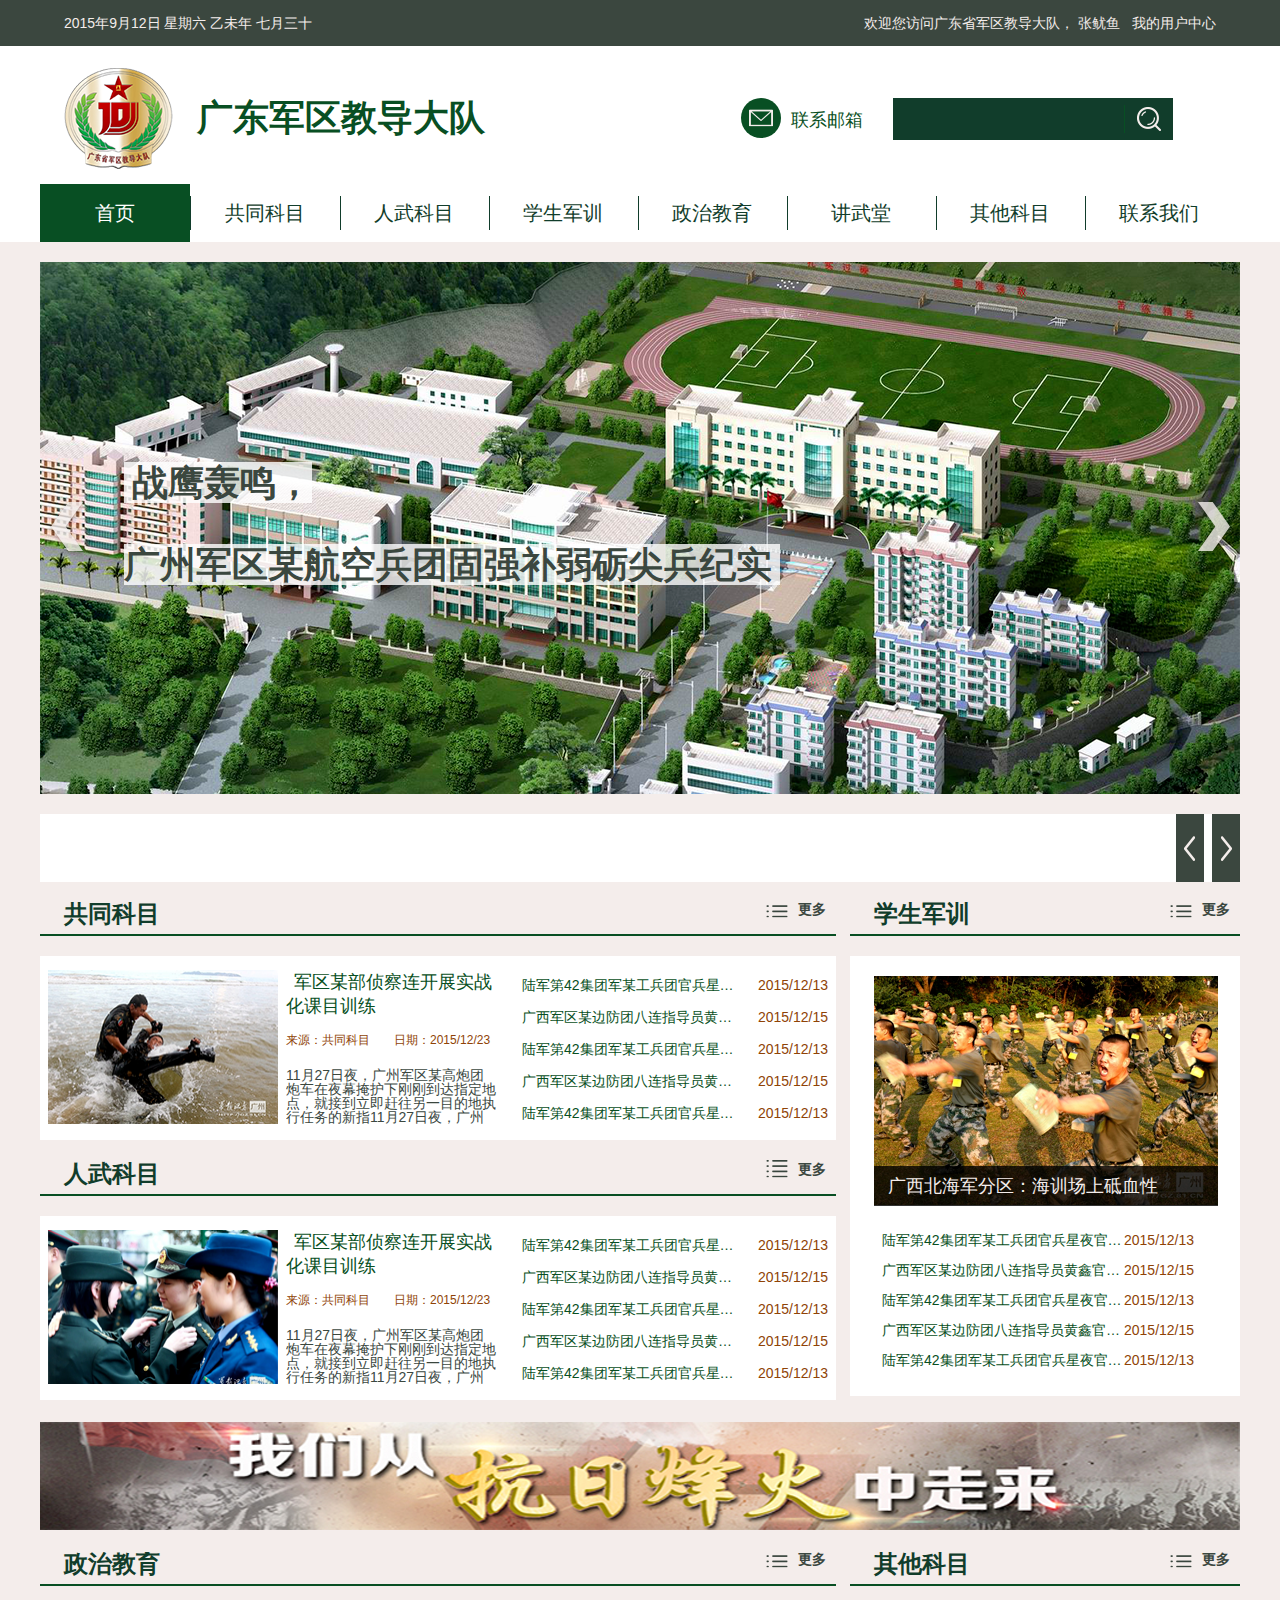
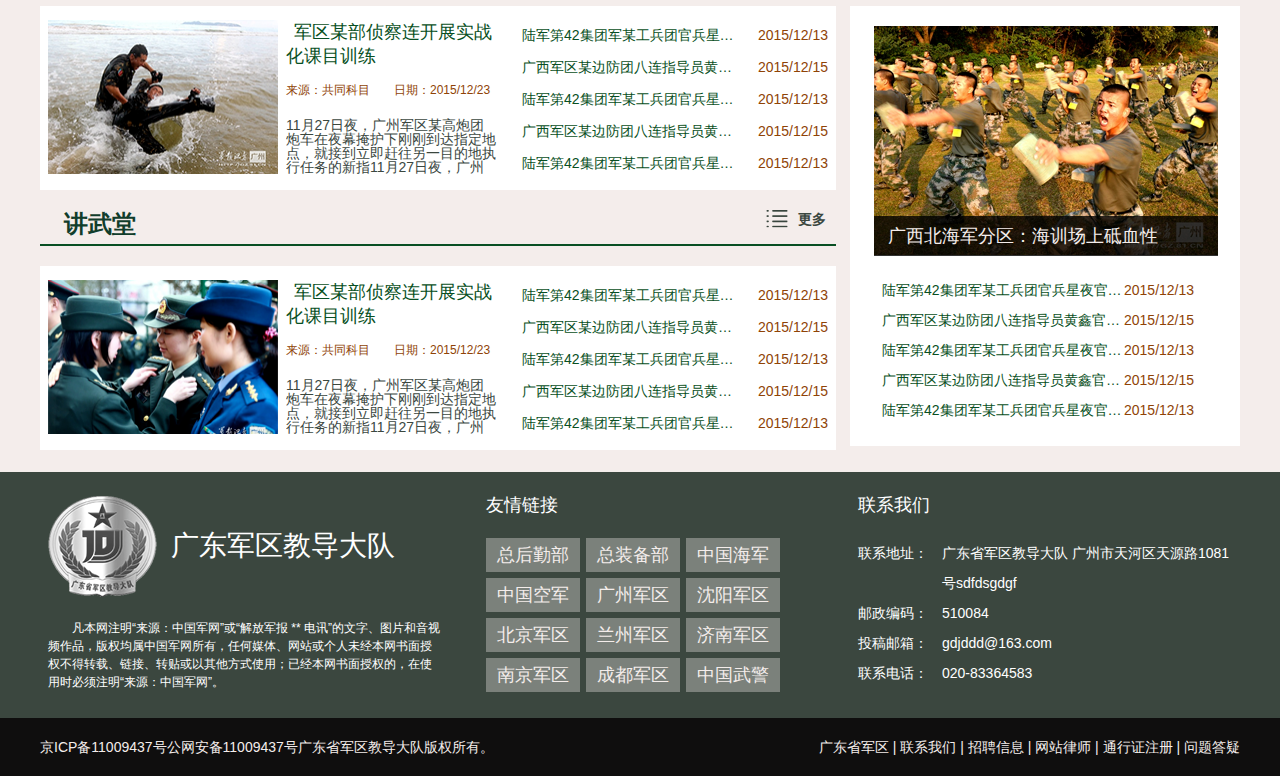
==== commit dc00c350: "图片列表" ====
--- a/index.html
+++ b/index.html
@@ -131,10 +131,13 @@
       </div>
     </div>
     <div class="l-column">
+      
+    </div>
+    <div class="l-column">
       <div class="column-li-l">
         <div class="column-tit">
           <span class="list-tit">共同科目</span>
-          <a href="" class="btn-more">更多</a>
+          <a href="column.html" class="btn-more">更多</a>
         </div>
         <div class="l-list-item1">
           <div class="l-item-l">
@@ -166,7 +169,7 @@
         </div>
         <div class="column-tit">
           <span class="list-tit">人武科目</span>
-          <a href="" class="btn-more">更多</a>
+          <a href="column.html" class="btn-more">更多</a>
         </div>
         <div class="l-list-item1">
           <div class="l-item-l">
@@ -200,7 +203,7 @@
       <div class="column-li-r">
         <div class="column-tit">
           <span class="list-tit">学生军训</span>
-          <a href="" class="btn-more">更多</a>
+          <a href="column.html" class="btn-more">更多</a>
         </div>
         <div class="l-list-item2">
           <div class="item-pic2">
@@ -228,7 +231,7 @@
       <div class="column-li-l">
         <div class="column-tit">
           <span class="list-tit">政治教育</span>
-          <a href="" class="btn-more">更多</a>
+          <a href="column.html" class="btn-more">更多</a>
         </div>
         <div class="l-list-item1">
           <div class="l-item-l">
@@ -260,7 +263,7 @@
         </div>
         <div class="column-tit">
           <span class="list-tit">讲武堂</span>
-          <a href="" class="btn-more">更多</a>
+          <a href="column.html" class="btn-more">更多</a>
         </div>
         <div class="l-list-item1">
           <div class="l-item-l">
@@ -294,7 +297,7 @@
       <div class="column-li-r">
         <div class="column-tit">
           <span class="list-tit">其他科目</span>
-          <a href="" class="btn-more">更多</a>
+          <a href="column.html" class="btn-more">更多</a>
         </div>
         <div class="l-list-item2">
           <div class="item-pic2">
--- a/css/css/mian.css
+++ b/css/css/mian.css
@@ -792,7 +792,7 @@
   display: inline-block;
   margin-right: 16px;
 }
-.l-list-item1 .item-pic {
+.l-list-item1 .item-pic img {
   display: inline-block;
   width: 230px;
   height: 154px;
@@ -1237,14 +1237,16 @@
   width: 100%;
   margin-right: auto;
   margin-left: auto;
-  overflow: visible;
-  display: block;
+  height: 100%;
+  position: absolute;
+  display: block;
+  background-size: 100%;
   background: #113d2b url(../../images/login-bg.png) center center no-repeat;
 }
 .login-section {
   background: rgba(255, 255, 255, 0.8);
   display: block;
-  margin: 80px auto;
+  margin: 40px auto;
   width: 420px;
   height: auto;
   box-shadow: 0 0 5px rgba(0, 0, 0, 0.2);
@@ -1263,8 +1265,74 @@
 }
 .login-section .login-info {
   padding: 0 20px;
-}
-.login-section .login-info input {
+  background: #fff;
+}
+.login-section .login-info > input {
+  width: 380px;
+  height: 48px;
+  display: inline-block;
+  background: #fff;
+  border: none;
+  border-bottom: 1px solid #113d2b;
+  margin-top: 20px;
+  line-height: 48px;
+  font-size: 18px;
+  text-indent: 48px;
+}
+.login-section .login-info .login-name {
+  background: url(../../images/icon-name.png) 8px center no-repeat;
+}
+.login-section .login-info .login-key {
+  background: url(../../images/icon-key.png) 8px center no-repeat;
+}
+.login-section .login-info .account {
+  background: url(../../images/icon-account.png) 8px center no-repeat;
+}
+.login-section .login-info .confirm {
+  display: inline-block;
+  margin-top: 34px;
+}
+.login-section .login-info .confirm input {
+  float: left;
+  width: 16px;
+  height: 16px;
+  margin: 2px 0;
+}
+.login-section .login-info .confirm label {
+  float: left;
+  margin-left: 8px;
+  font-size: 18px;
+  font-weight: bold;
+}
+.login-section .login-info .login-btn {
+  width: 380px;
+  height: 48px;
+  display: inline-block;
+  background: #113d2b;
+  text-align: center;
+  border-radius: 5px;
+  font-size: 24px;
+  margin-top: 20px;
+}
+.login-section .login-info .login-btn a {
+  color: #fff;
+  line-height: 48px;
+}
+.login-section .login-info .login-btn .w28 {
+  width: 28px;
+  display: inline-block;
+}
+.login-section .login-info .login-link {
+  text-align: center;
+  margin: 20px auto;
+  font-size: 18px;
+}
+.login-logo {
+  display: block;
+  margin-top: 60px;
+  text-align: center;
+}
+.login-info select {
   width: 380px;
   height: 48px;
   display: inline-block;
@@ -1274,72 +1342,40 @@
   margin-top: 20px;
   line-height: 48px;
   font-size: 18px;
-  text-indent: 48px;
-}
-.login-section .login-info .login-name {
-  background: url(../../images/icon-name.png) 8px center no-repeat;
-}
-.login-section .login-info .login-key {
-  background: url(../../images/icon-key.png) 8px center no-repeat;
-}
-.login-section .login-info .confirm {
-  display: inline-block;
-  margin-top: 34px;
-}
-.login-section .login-info .confirm input {
-  float: left;
-  width: 16px;
-  height: 16px;
-  margin: 2px 0;
-}
-.login-section .login-info .confirm label {
-  float: left;
-  margin-left: 8px;
-  font-size: 18px;
-  font-weight: bold;
-}
-.login-section .login-info .login-btn {
+  color: #113d2b;
+  padding-left: 48px;
+}
+.login-info select option {
+  display: inline-block;
+  color: #113d2b;
+  border: none;
+  line-height: 38px;
+  padding-right: 18px;
+}
+.login-info .course {
+  background: url(../../images/icon-course.png) 8px center no-repeat;
+}
+.login-info .identity {
+  background: url(../../images/icon-identity.png) 8px center no-repeat;
+}
+.login-info .btn-register {
+  display: inline-block;
   width: 380px;
   height: 48px;
-  display: inline-block;
+  margin-top: 16px;
+}
+.login-info .btn-register a {
+  float: left;
+  color: #fff;
+  display: inline-block;
+  font-size: 18px;
+  padding: 12px 60px;
+  border-radius: 5px;
+}
+.login-info .btn-register .btn-sign {
+  background: #8f4306;
+  margin-right: 32px;
+}
+.login-info .btn-register .btn-resect {
   background: #113d2b;
-  text-align: center;
-  border-radius: 5px;
-  font-size: 24px;
-  margin-top: 20px;
-}
-.login-section .login-info .login-btn a {
-  color: #fff;
-  line-height: 48px;
-}
-.login-section .login-info .login-btn .w28 {
-  width: 28px;
-  display: inline-block;
-}
-.login-section .login-info .login-link {
-  text-align: center;
-  margin: 20px auto;
-  font-size: 18px;
-}
-.login-logo {
-  display: block;
-  margin-top: 120px;
-  text-align: center;
-}
-.login-info select {
-  width: 380px;
-  height: 48px;
-  display: inline-block;
-  background: none;
-  border: none;
-  border-bottom: 1px solid #113d2b;
-  margin-top: 20px;
-  line-height: 48px;
-  font-size: 18px;
-  text-indent: 48px;
-  color: #113d2b;
-}
-.login-info select option {
-  display: inline-block;
-  color: #113d2b;
-}
+}
